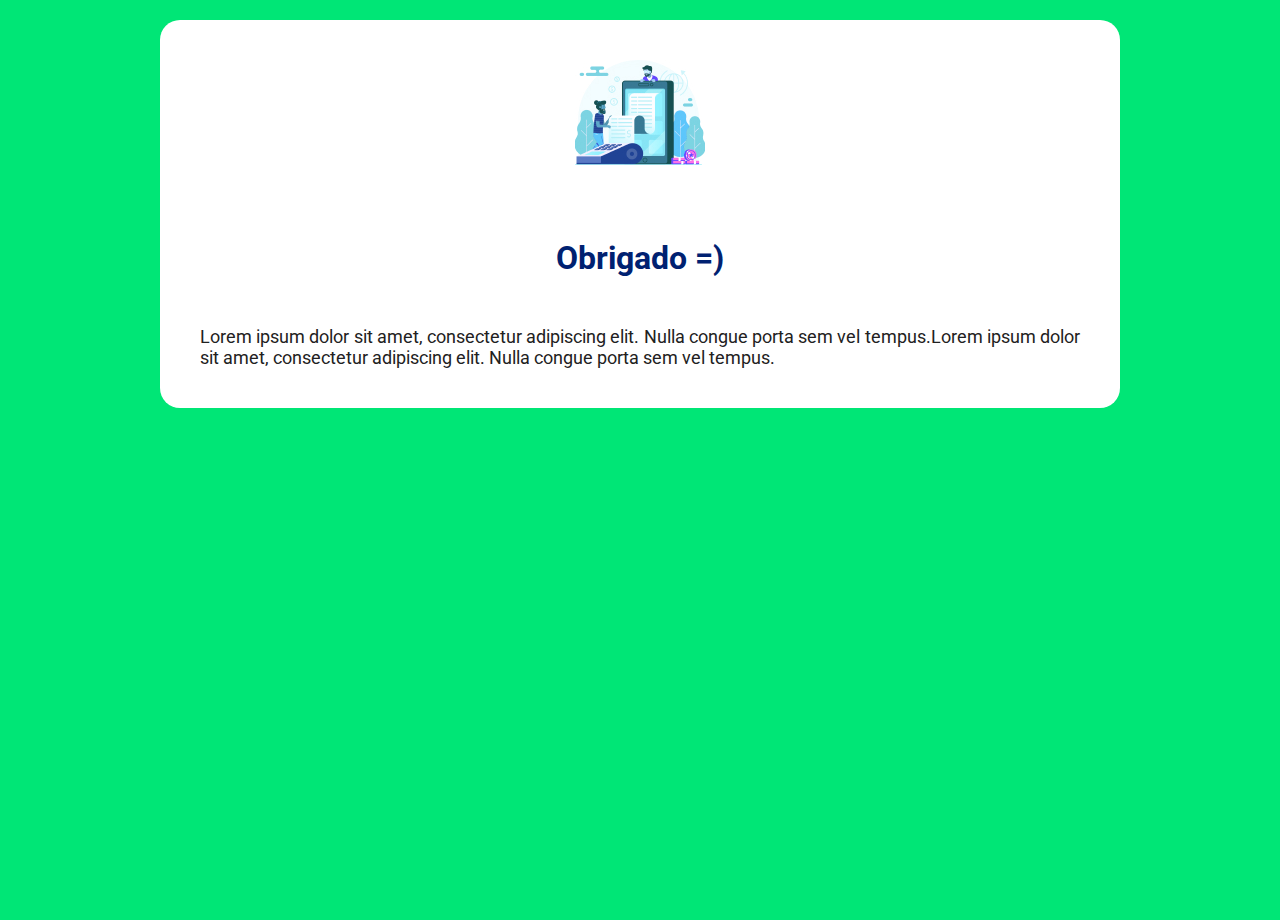
==== obrigado.html @ 2c3bb1de "página de obrigado sem a imagem vetorizada até o momento. Recebendo já coloco" ====
<!DOCTYPE html>
<html lang="en">
<head>
	<meta charset="UTF-8">
	<title>Landing Page - EasyFinc</title>
	<meta name="viewport" content="width=device-width, initial-scale=1">
	<link rel="stylesheet" href="assets/css/style.css">
</head>
<body>
	
	<section class="home">
		<div class="container">
			<img src="assets/images/image_home.jpg" alt="" class="img_thanks"> 
			<div class="textos_thanks">
				<h1>Obrigado =&#41;	</h1>
				<h2>Lorem ipsum dolor sit amet, consectetur adipiscing elit. Nulla congue porta sem vel tempus.Lorem ipsum dolor sit amet, consectetur adipiscing elit. Nulla congue porta sem vel tempus.</h2>
			</div>
			
			<footer class="footer_thank">
				<img src="assets/images/easyfinc_logo.svg" class="logo_footer" alt="EasyFinc">
			</footer>
		</div>
	</section>
	
</body>
</html>
---- assets/css/style.css ----
@import url('https://fonts.googleapis.com/css?family=Roboto:300,400,500,700,900&display=swap');

*, h1, h2, p, ul, li, a,
*:after,
*:before {
  margin:0;
  padding:0;
  box-sizing:border-box;
  -webkit-box-sizing:border-box;
  -moz-box-sizing:border-box;
  -webkit-font-smoothing:antialiased;
  font-smoothing:antialiased;
  text-rendering:optimizeLegibility;
}

body { background: #00E676; font-family: 'Roboto', sans-serif; font-size:18px; font-weight:400; cursor:default;  overflow-x: hidden; }
html, body {height:100%; width: 100%;}

ul {
	list-style: none;
}

a {
	text-decoration: none;
}

img {
	display: block;
	max-width: 100%;
}


.home .container{
	border-radius: 20px;
	background: #fff;
	max-width: 960px;
	justify-content: center;
	margin: 0 auto;
	display: flex;
	flex-wrap: wrap;
	padding-top: 10px;
	margin-top: 20px;
	padding: 40px;
	
}

.home .container .textos {
	display: flex;
	justify-content: center;
	flex-wrap: wrap;
}

.home .container .textos h1 {
	font-weight: 700;
	font-size: 32px;
	line-height: 36px;
	text-align: center;
	color: #002171;
	padding-top: 15px;
}

.home .container .textos h2 {
	font-weight: 400;
	font-size: 18px;
	line-height: 21px;
	text-align: center;
	color: #212121;
	padding-top: 10px;
}

.home .container .formulario{
	display: flex;
	flex-direction: column;
	background: #FFFFFF;
	box-shadow: 0px 2px 6px rgba(0, 0, 0, 0.25);
	border-radius: 17px;
	max-width: 330px;
	margin-top: 20px;
	padding: 35px 20px;
}

.home .container .formulario input {
	border: 1px solid #C4C4C4;
	box-sizing: border-box;
	border-radius: 10px;
	height: 40px;
	margin-bottom: 25px;
	padding: 10px;
	width: 100%;
}

.home .container .formulario input.btn_enviar{
	background: #0D47A1;
	border: 1px solid #0D47A1;
	box-sizing: border-box;
	box-shadow: 0px 0px 8px #0D47A1;
	border-radius: 8px;
	font-weight: 700;
	font-size: 16px;
	line-height: 19px;
	text-align: center;
	color: #FFFFFF;
	text-transform: uppercase;
}

.home .container .formulario 

::-webkit-input-placeholder { /* Edge */
	font-weight: 400;
	font-size: 16px;
	line-height: 19px;
	color: #C4C4C4;

}

:-ms-input-placeholder { /* Internet Explorer 10-11 */
  	font-weight: 400;
	font-size: 16px;
	line-height: 19px;
	color: #C4C4C4;
}

::placeholder {
  font-weight: 400;
	font-size: 16px;
	line-height: 19px;
	color: #C4C4C4;
}


/*Footer*/

.home .container .footer {
	display: flex;
	align-items: center;
	justify-content: center;
	width: 100%;
}

.home .container .footer img {
	width: 30%;
}

@media (min-width: 320px) and (max-width: 480px) {
  
  
}

/*Página de obrigado*/

.textos_thanks h1{
	font-weight: 700;
	font-size: 32px;
	line-height: 36px;
	text-align: center;
	color: #002171;
	padding-top: 75px;
}

.textos_thanks h2{
	font-weight: 400;
	font-size: 18px;
	line-height: 21px;
	text-align: justify;
	color: #212121;
	padding-top: 50px;
}

.footer_thanks{
	display: flex;
	align-items: center;
	justify-content: center;
	width: 100%;
	padding-top: 25px;
}

.footer_thanks img{
	max-width: 60%;;
}

.img_thanks{
	display: block;
	max-width: 100%;
}
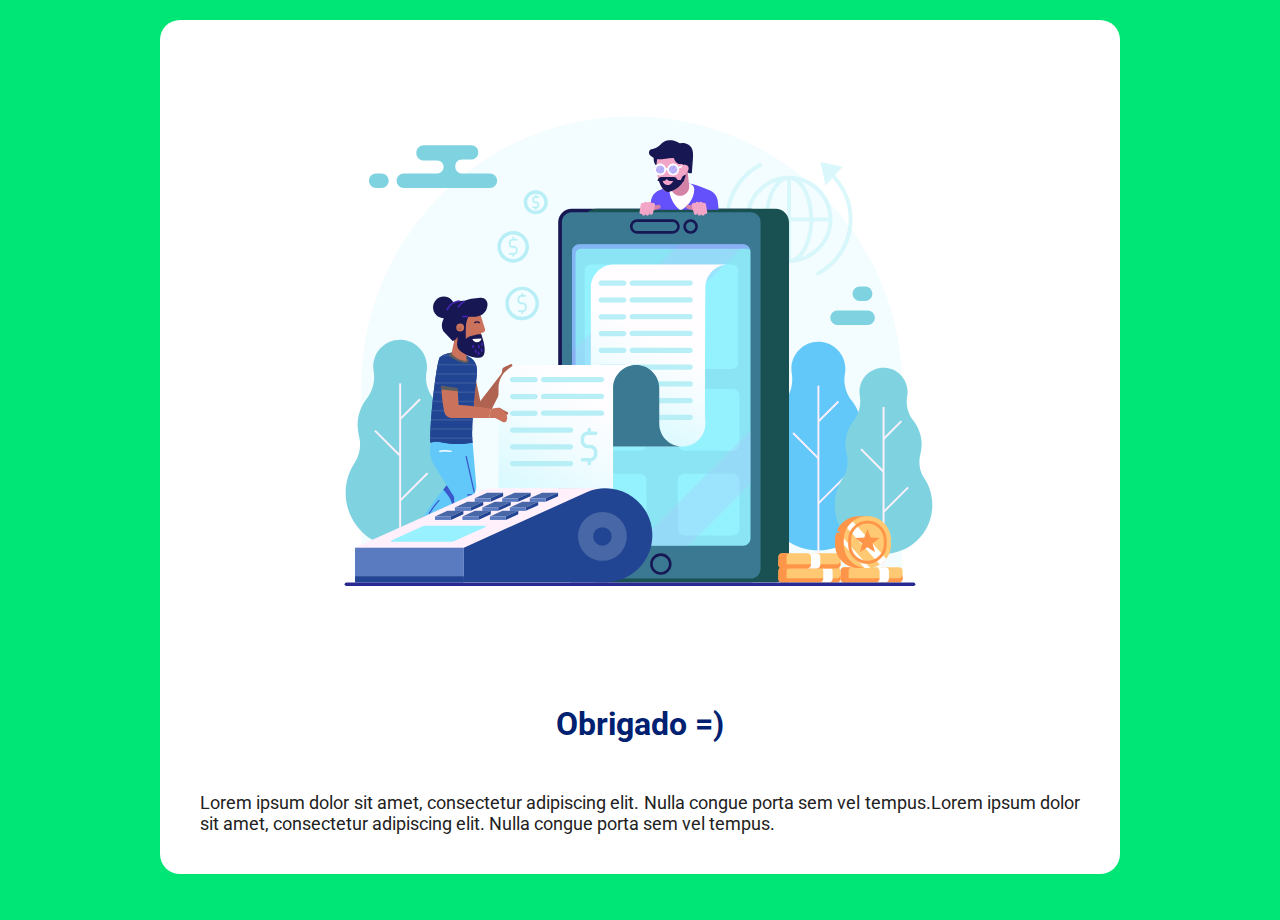
==== commit 73bf8b57: "update lp" ====
--- a/obrigado.html
+++ b/obrigado.html
@@ -10,7 +10,7 @@
 	
 	<section class="home">
 		<div class="container">
-			<img src="assets/images/image_home.jpg" alt="" class="img_thanks"> 
+			<img src="assets/images/image_lp.svg" alt="" class="img_thanks"> 
 			<div class="textos_thanks">
 				<h1>Obrigado =&#41;	</h1>
 				<h2>Lorem ipsum dolor sit amet, consectetur adipiscing elit. Nulla congue porta sem vel tempus.Lorem ipsum dolor sit amet, consectetur adipiscing elit. Nulla congue porta sem vel tempus.</h2>
@@ -21,6 +21,5 @@
 			</footer>
 		</div>
 	</section>
-	
 </body>
 </html>--- a/assets/css/style.css
+++ b/assets/css/style.css
@@ -44,6 +44,10 @@
 	
 }
 
+.home .container img.img_home{
+	max-width: 55%;
+}
+
 .home .container .textos {
 	display: flex;
 	justify-content: center;
@@ -89,12 +93,17 @@
 	width: 100%;
 }
 
+.home .container .formulario input:focus{
+	outline: none;
+}
+
 .home .container .formulario input.btn_enviar{
 	background: #0D47A1;
 	border: 1px solid #0D47A1;
 	box-sizing: border-box;
 	box-shadow: 0px 0px 8px #0D47A1;
 	border-radius: 8px;
+	cursor: pointer;
 	font-weight: 700;
 	font-size: 16px;
 	line-height: 19px;
@@ -141,12 +150,7 @@
 	width: 30%;
 }
 
-@media (min-width: 320px) and (max-width: 480px) {
-  
-  
-}
-
-/*Página de obrigado*/
+/*Página de obrigado!*/
 
 .textos_thanks h1{
 	font-weight: 700;
@@ -175,10 +179,22 @@
 }
 
 .footer_thanks img{
-	max-width: 60%;;
-}
-
-.img_thanks{
-	display: block;
-	max-width: 100%;
+	max-width: 60%;
+}
+
+
+@media (min-width: 320px) and (max-width: 600px) {
+  
+  .home .container {
+  	margin: 20px;
+  }
+
+  .home .container img.img_home {
+    max-width: 75%;
+ }
+
+  .home .container .footer img {
+  	width: 65%;
+  	margin-top: 15px;
+  }
 }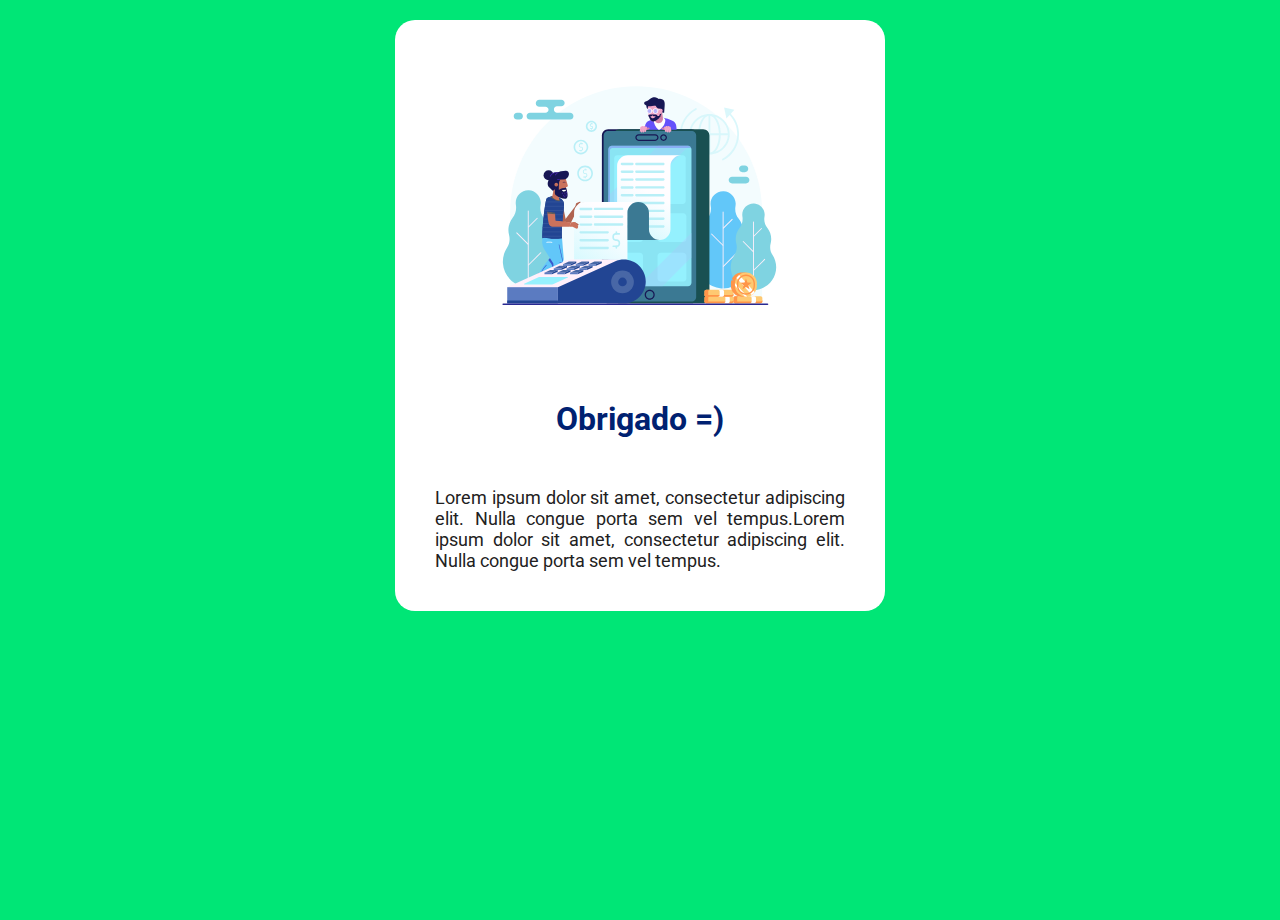
==== commit 985d9add: "ajuste css Desktop" ====
--- a/obrigado.html
+++ b/obrigado.html
@@ -2,8 +2,11 @@
 <html lang="en">
 <head>
 	<meta charset="UTF-8">
-	<title>Landing Page - EasyFinc</title>
+	<meta name="description" content="Teste Seu Conhecimento em Gestão financeira">
+	<meta name="keywords" content="Gestão financeira">
 	<meta name="viewport" content="width=device-width, initial-scale=1">
+	<title>Quiz de Gestão financeira</title>
+	<link rel="icon" href="assets/images/favicon.png" />
 	<link rel="stylesheet" href="assets/css/style.css">
 </head>
 <body>
--- a/assets/css/style.css
+++ b/assets/css/style.css
@@ -33,7 +33,7 @@
 .home .container{
 	border-radius: 20px;
 	background: #fff;
-	max-width: 960px;
+	max-width: 490px;
 	justify-content: center;
 	margin: 0 auto;
 	display: flex;
@@ -72,6 +72,10 @@
 	padding-top: 10px;
 }
 
+.home .container .textos h2 span{
+	font-weight: 700;
+}
+
 .home .container .formulario{
 	display: flex;
 	flex-direction: column;
@@ -79,7 +83,7 @@
 	box-shadow: 0px 2px 6px rgba(0, 0, 0, 0.25);
 	border-radius: 17px;
 	max-width: 330px;
-	margin-top: 20px;
+	margin-top: 35px;
 	padding: 35px 20px;
 }
 
